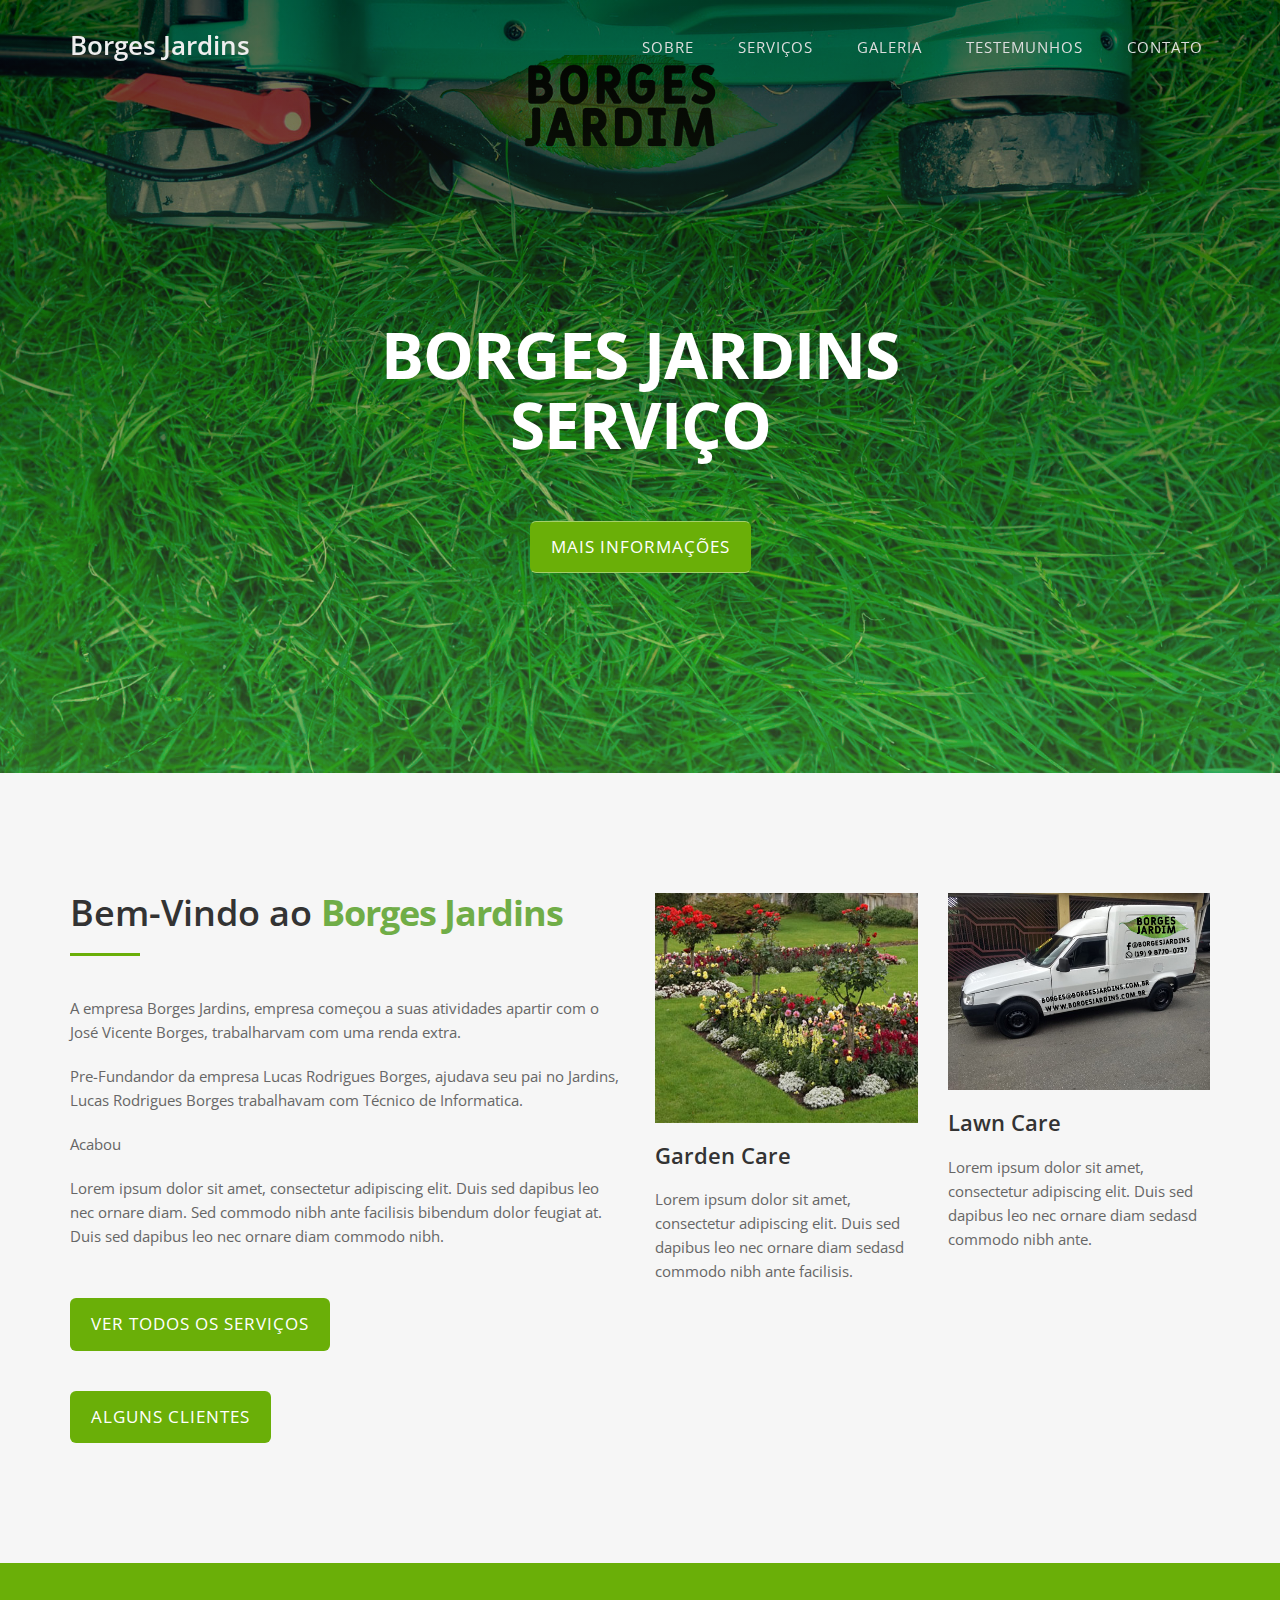
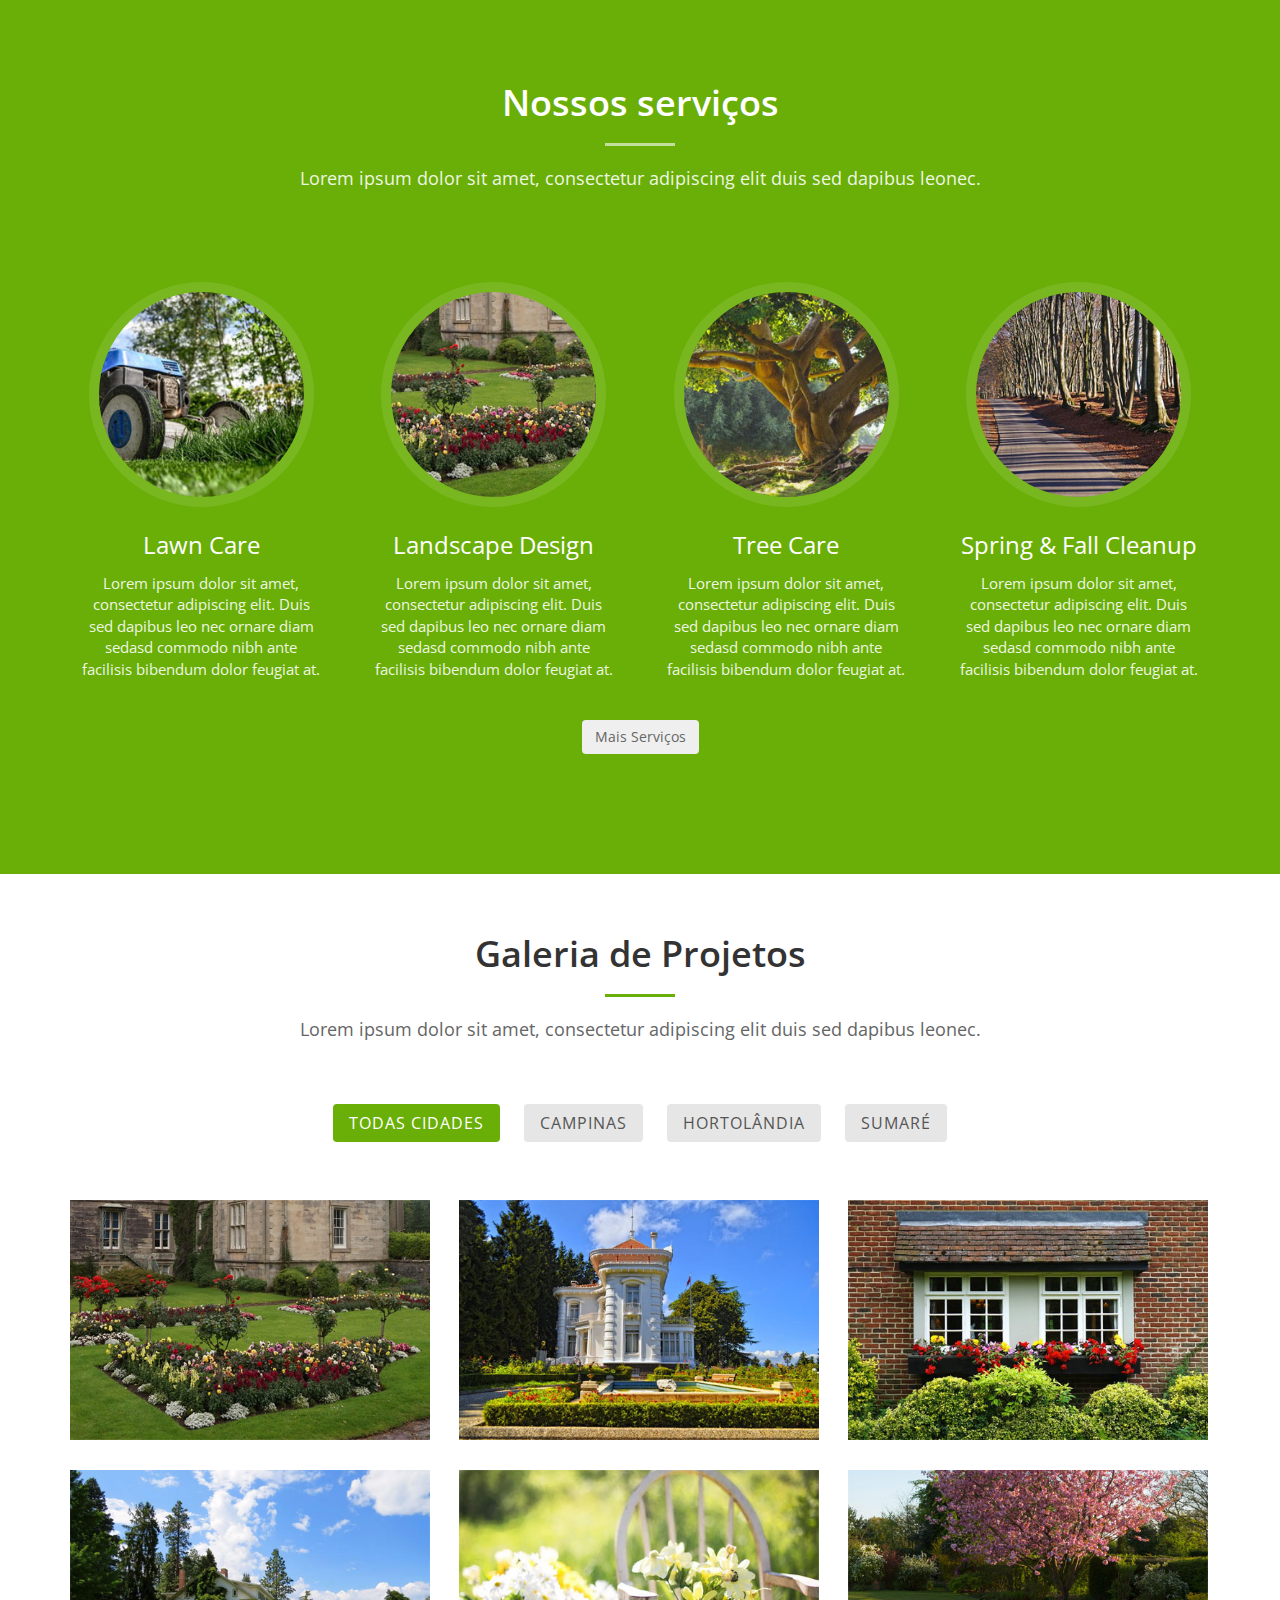
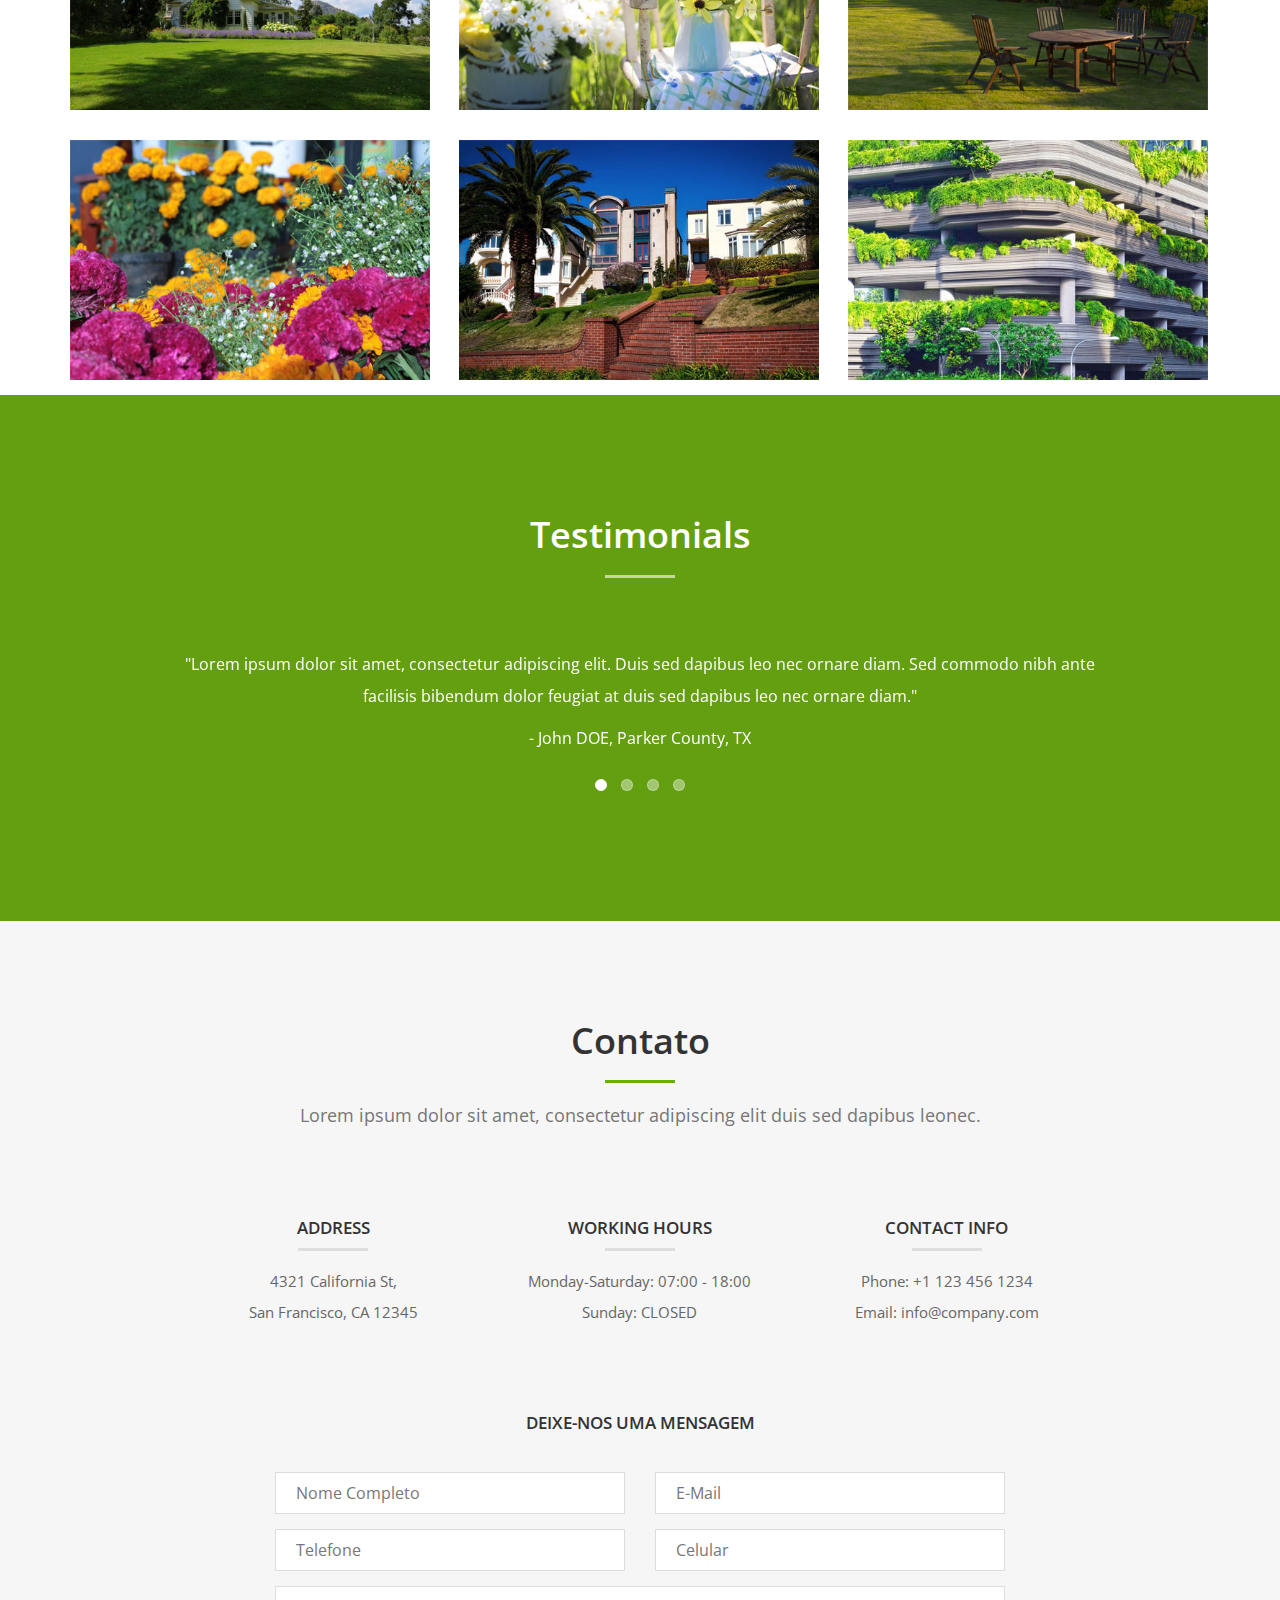
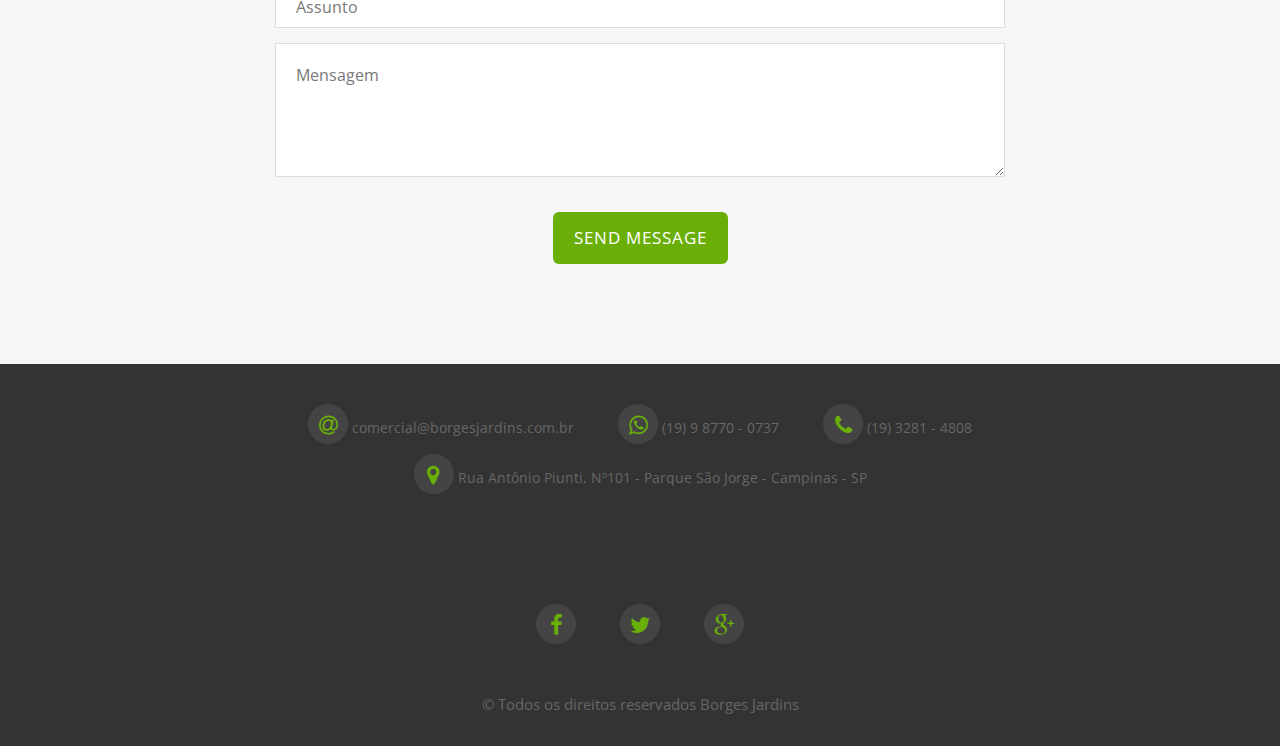
==== index.html @ 7cd5d0f2 "Configurando a página Index" ====
<!DOCTYPE html>
<html lang="en">
<head>
<meta charset="utf-8">
<meta name="viewport" content="width=device-width, initial-scale=1">
<title>Borges Jardins</title>
<meta name="description" content="">
<meta name="author" content="">

<!-- Favicons
    ================================================== -->
<link rel="shortcut icon" href="img/Logo.png" type="image/x-icon">
<link rel="apple-touch-icon" href="img/apple-touch-icon.png">
<link rel="apple-touch-icon" sizes="72x72" href="img/apple-touch-icon-72x72.png">
<link rel="apple-touch-icon" sizes="114x114" href="img/apple-touch-icon-114x114.png">


<!-- Icones
    ================================================== -->
<link rel="stylesheet" href="css/bootstrap.css">
<link rel="stylesheet" href="css/bootstrap-responsive.css">
<link rel="stylesheet" href="css/font-awesome.css">
<link rel="stylesheet" href="css/app.css">
<link rel="stylesheet" href="css/font-awesome-ie7.min.css">

<!-- Bootstrap -->
<link rel="stylesheet" type="text/css"  href="css/bootstrap.css">
<link rel="stylesheet" type="text/css" href="fonts/font-awesome/css/font-awesome.css">

<!-- Slider
    ================================================== -->
<link href="css/owl.carousel.css" rel="stylesheet" media="screen">
<link href="css/owl.theme.css" rel="stylesheet" media="screen">

<!-- Stylesheet
    ================================================== -->
<link rel="stylesheet" type="text/css" href="css/style.css">
<link rel="stylesheet" type="text/css" href="css/nivo-lightbox/nivo-lightbox.css">
<link rel="stylesheet" type="text/css" href="css/nivo-lightbox/default.css">
<link href="https://fonts.googleapis.com/css?family=Open+Sans:300,400,600,700" rel="stylesheet">

<!-- HTML5 shim and Respond.js for IE8 support of HTML5 elements and media queries -->
<!-- WARNING: Respond.js doesn't work if you view the page via file:// -->
<!--[if lt IE 9]>
      <script src="https://oss.maxcdn.com/html5shiv/3.7.2/html5shiv.min.js"></script>
      <script src="https://oss.maxcdn.com/respond/1.4.2/respond.min.js"></script>
    <![endif]-->
</head>
<body>
<div id="page-top" data-spy="scroll" data-target=".navbar-fixed-top">
<!-- Navigation
    ==========================================-->
<nav id="menu" class="navbar navbar-default navbar-fixed-top">
  <div class="container"> 
    <!-- Brand and toggle get grouped for better mobile display -->
    <div class="navbar-header">
      <button type="button" class="navbar-toggle collapsed" data-toggle="collapse" data-target="#bs-example-navbar-collapse-1"> <span class="sr-only">Toggle navigation</span> <span class="icon-bar"></span> <span class="icon-bar"></span> <span class="icon-bar"></span> </button>
      <a class="navbar-brand page-scroll" href="#page-top">Borges Jardins</a> </div>
    
    <!-- Collect the nav links, forms, and other content for toggling -->
    <div class="collapse navbar-collapse" id="bs-example-navbar-collapse-1">
      <ul class="nav navbar-nav navbar-right">
        <li><a href="#about" class="page-scroll">Sobre</a></li>
        <li><a href="#services" class="page-scroll">Serviços</a></li>
        <li><a href="#gallery" class="page-scroll">Galeria</a></li>
        <li><a href="#testimonials" class="page-scroll">Testemunhos</a></li>
        <li><a href="#contact" class="page-scroll">Contato</a></li>
      </ul>
    </div>
    <!-- /.navbar-collapse --> 
  </div>
  <!-- /.container-fluid --> 
</nav>
</div>
<!-- Header -->
<header id="header">
  <div class="intro">
    <div class="overlay">
      <div class="container">
        <div class="row">
          <div class="col-md-8 col-md-offset-2 intro-text">
            <h1>Borges Jardins Serviço</h1>
            <p></p>
            <a href="#about" class="btn btn-custom btn-lg page-scroll">mais informações</a> </div>
        </div>
      </div>
    </div>
  </div>
</header>
<!-- About Section -->
<div id="about">
  <div class="container">
    <div class="row">
      <div class="col-xs-12 col-md-6">
        <div class="about-text">
          <h2>Bem-Vindo ao <span>Borges Jardins</span></h2>
          <hr>
          <p>
            A empresa Borges Jardins, empresa começou a suas atividades apartir com o José Vicente Borges, trabalharvam com uma renda extra. 
          </p>
          <p>
            Pre-Fundandor da empresa Lucas Rodrigues Borges, ajudava seu pai no Jardins, Lucas Rodrigues Borges trabalhavam com Técnico de Informatica.  
          </p>
          <p>
            Acabou 
          </p>
          <p>Lorem ipsum dolor sit amet, consectetur adipiscing elit. Duis sed dapibus leo nec ornare diam. Sed commodo nibh ante facilisis bibendum dolor feugiat at. Duis sed dapibus leo nec ornare diam commodo nibh.</p>
          <a href="#services" class="btn btn-custom btn-lg page-scroll">Ver todos os serviços</a>

          <br />

        <!-- Nosso Clientes-->
        
        <!-- Botão para acionar modal -->


<button type="button" class="btn btn-custom btn-lg page-scroll" data-toggle="modal" data-target="#modalExemplo">
  Alguns Clientes
</button>

<!-- Modal -->
<div class="modal fade" id="modalExemplo" tabindex="-1" role="dialog" aria-labelledby="exampleModalLabel" aria-hidden="true">
  <div class="modal-dialog" role="document">
    <div class="modal-content">
      <div class="modal-header">
        <h5 class="modal-title" id="exampleModalLabel"> Alguns Clientes</h5>
        <button type="button" class="close" data-dismiss="modal" aria-label="Fechar">
          <span aria-hidden="true">&times;</span>
        </button>
      </div>
      <div class="modal-body">
        <table class="table">
          <tr>
            <td><img src="Img/ImgCliente/bosch-logo.jpg" width="150px"></td>
            <td><img src="Img/ImgCliente/transurc.png" width="150px"></td>
            <td><img src="Img/ImgCliente/jmarquescontabilidade.png" width="100px"></td>
          </tr>
            <tr>
              <td><img src="Img/ImgCliente/ciee.png" width="150px"></td>
              <td><img src="Img/ImgCliente/logo-elektro.png" width="150px"></td>
              <td><img src="Img/ImgCliente/teanalitica.jfif" width="100px"></td>
            </tr>
            <tr>
              <td><img src="Img/ImgCliente/PrefeituraCampinas.png" width="150px"></td>
              <td><img src="Img/ImgCliente/ems.png" width="150px"></td>
              <td><img src="Img/ImgCliente/teanalitica.jfif" width="100px"></td>
            </tr>
        </table>
      </div>
    </div>
  </div>
</div>

        <!-- ############################-->
        </div>
      </div>
      <div class="col-xs-12 col-md-3">
        <div class="about-media"> <img src="img/about-1.jpg" alt=" "> </div>
        <div class="about-desc">
          <h3>Garden Care</h3>
          <p>Lorem ipsum dolor sit amet, consectetur adipiscing elit. Duis sed dapibus leo nec ornare diam sedasd commodo nibh ante facilisis.</p>
        </div>
      </div>
      <div class="col-xs-12 col-md-3">
        <div class="about-media"> <img src="img/about-2.jpg" alt=" "> </div>
        <div class="about-desc">
          <h3>Lawn Care</h3>
          <p>Lorem ipsum dolor sit amet, consectetur adipiscing elit. Duis sed dapibus leo nec ornare diam sedasd commodo nibh ante.</p>
        </div>
      </div>
    </div>
  </div>
</div>
<!-- Services Section -->
<div id="services">
  <div class="container">
    <div class="col-md-10 col-md-offset-1 section-title text-center">
      <h2>Nossos serviços</h2>
      <hr>
      <p>Lorem ipsum dolor sit amet, consectetur adipiscing elit duis sed dapibus leonec.</p>
    </div>
    <div class="row">
      <div class="col-md-3 text-center">
        <div class="service-media"> <img src="img/services/service-1.jpg" alt=" "> </div>
        <div class="service-desc">
          <h3>Lawn Care</h3>
          <p>Lorem ipsum dolor sit amet, consectetur adipiscing elit. Duis sed dapibus leo nec ornare diam sedasd commodo nibh ante facilisis bibendum dolor feugiat at.</p>
        </div>
      </div>
      <div class="col-md-3 text-center">
        <div class="service-media"> <img src="img/services/service-2.jpg" alt=" "> </div>
        <div class="service-desc">
          <h3>Landscape Design</h3>
          <p>Lorem ipsum dolor sit amet, consectetur adipiscing elit. Duis sed dapibus leo nec ornare diam sedasd commodo nibh ante facilisis bibendum dolor feugiat at.</p>
        </div>
      </div>
      <div class="col-md-3 text-center">
        <div class="service-media"> <img src="img/services/service-3.jpg" alt=" "> </div>
        <div class="service-desc">
          <h3>Tree Care</h3>
          <p>Lorem ipsum dolor sit amet, consectetur adipiscing elit. Duis sed dapibus leo nec ornare diam sedasd commodo nibh ante facilisis bibendum dolor feugiat at.</p>
        </div>
      </div>
      <div class="col-md-3 text-center">
        <div class="service-media"> <img src="img/services/service-4.jpg" alt=" "> </div>
        <div class="service-desc">
          <h3>Spring & Fall Cleanup</h3>
          <p>Lorem ipsum dolor sit amet, consectetur adipiscing elit. Duis sed dapibus leo nec ornare diam sedasd commodo nibh ante facilisis bibendum dolor feugiat at.</p>
        </div>
      </div>
      <!-- Button -->
<div class="form-group">
  <label class="col-md-4 control-label" for="singlebutton"></label>
  <div class="col-md-4">
      <button id="singlebutton" name="singlebutton" class="btn btn-light center-block"class="btn btn-custom btn-lg page-scroll" data-toggle="modal" data-target="#modalservico">
          Mais Serviços
      </button>


      
      <!-- Modal -->
      <div class="modal fade" id="modalservico" tabindex="-1" role="dialog" aria-labelledby="exampleModalLabel" aria-hidden="true">
        <div class="modal-dialog" role="document">
          <div class="modal-content">
            <div class="modal-header">
              <h5 class="modal-title" id="exampleModalLabel"> Alguns Clientes</h5>
              <button type="button" class="close" data-dismiss="modal" aria-label="Fechar">
                <span aria-hidden="true">&times;</span>
              </button>
            </div>
            <div class="modal-body">
              <table class="table">
                <tr>
                  <td><img src="Img/ImgCliente/bosch-logo.jpg" width="150px"></td>
                  <td><img src="Img/ImgCliente/transurc.png" width="150px"></td>
                  <td><img src="Img/ImgCliente/jmarquescontabilidade.png" width="100px"></td>
                </tr>
                  <tr>
                    <td><img src="Img/ImgCliente/ciee.png" width="150px"></td>
                    <td><img src="Img/ImgCliente/logo-elektro.png" width="150px"></td>
                    <td><img src="Img/ImgCliente/teanalitica.jfif" width="100px"></td>
                  </tr>
                  <tr>
                    <td><img src="Img/ImgCliente/PrefeituraCampinas.png" width="150px"></td>
                    <td><img src="Img/ImgCliente/ems.png" width="150px"></td>
                    <td><img src="Img/ImgCliente/teanalitica.jfif" width="100px"></td>
                  </tr>
              </table>
            </div>
          </div>
        </div>
      </div>
      
              <!-- ############################-->


  </div>
</div>
    </div>
  </div>
</div>
<!-- Quebra a página-->
<br />
<br />
<br />
<!-- Gallery Section -->
<div id="gallery">
  <div class="container">
    <div class="section-title text-center center">
      <h2>Galeria de Projetos</h2>
      <hr>
      <p>Lorem ipsum dolor sit amet, consectetur adipiscing elit duis sed dapibus leonec.</p>
    </div>
    <div class="categories">
      <ul class="cat">
        <li>
          <ol class="type">
            <li><a href="#" data-filter="*" class="active">Todas Cidades</a></li>
            <li><a href="#" data-filter=".campinas">Campinas</a></li>
            <li><a href="#" data-filter=".garden">Hortolândia</a></li>
            <li><a href="#" data-filter=".planting">Sumaré</a></li>
          </ol>
        </li>
      </ul>
      <div class="clearfix"></div>
    </div>
    <div class="row">
      <div class="portfolio-items">
        <div class="col-sm-6 col-md-4 campinas">
          <div class="portfolio-item">
            <div class="hover-bg"> <a href="img/portfolio/01-large.jpg" title="Project Title" data-lightbox-gallery="gallery1">
              <div class="hover-text">
                <h4>Lorem Ipsum</h4>
              </div>
              <img src="img/portfolio/01-small.jpg" class="img-responsive" alt="Project Title"> </a> </div>
          </div>
        </div>
        <div class="col-sm-6 col-md-4 planting">
          <div class="portfolio-item">
            <div class="hover-bg"> <a href="img/portfolio/02-large.jpg" title="Project Title" data-lightbox-gallery="gallery1">
              <div class="hover-text">
                <h4>Adipiscing Elit</h4>
              </div>
              <img src="img/portfolio/02-small.jpg" class="img-responsive" alt="Project Title"> </a> </div>
          </div>
        </div>
        <div class="col-sm-6 col-md-4 campinas">
          <div class="portfolio-item">
            <div class="hover-bg"> <a href="img/portfolio/03-large.jpg" title="Project Title" data-lightbox-gallery="gallery1">
              <div class="hover-text">
                <h4>Lorem Ipsum</h4>
              </div>
              <img src="img/portfolio/03-small.jpg" class="img-responsive" alt="Project Title"> </a> </div>
          </div>
        </div>
        <div class="col-sm-6 col-md-4 campinas">
          <div class="portfolio-item">
            <div class="hover-bg"> <a href="img/portfolio/04-large.jpg" title="Project Title" data-lightbox-gallery="gallery1">
              <div class="hover-text">
                <h4>Lorem Ipsum</h4>
              </div>
              <img src="img/portfolio/04-small.jpg" class="img-responsive" alt="Project Title"> </a> </div>
          </div>
        </div>
        <div class="col-sm-6 col-md-4 planting">
          <div class="portfolio-item">
            <div class="hover-bg"> <a href="img/portfolio/05-large.jpg" title="Project Title" data-lightbox-gallery="gallery1">
              <div class="hover-text">
                <h4>Adipiscing Elit</h4>
              </div>
              <img src="img/portfolio/05-small.jpg" class="img-responsive" alt="Project Title"> </a> </div>
          </div>
        </div>
        <div class="col-sm-6 col-md-4 garden">
          <div class="portfolio-item">
            <div class="hover-bg"> <a href="img/portfolio/06-large.jpg" title="Project Title" data-lightbox-gallery="gallery1">
              <div class="hover-text">
                <h4>Dolor Sit</h4>
              </div>
              <img src="img/portfolio/06-small.jpg" class="img-responsive" alt="Project Title"> </a> </div>
          </div>
        </div>
        <div class="col-sm-6 col-md-4 garden">
          <div class="portfolio-item">
            <div class="hover-bg"> <a href="img/portfolio/07-large.jpg" title="Project Title" data-lightbox-gallery="gallery1">
              <div class="hover-text">
                <h4>Dolor Sit</h4>
              </div>
              <img src="img/portfolio/07-small.jpg" class="img-responsive" alt="Project Title"> </a> </div>
          </div>
        </div>
        <div class="col-sm-6 col-md-4 campinas">
          <div class="portfolio-item">
            <div class="hover-bg"> <a href="img/portfolio/08-large.jpg" title="Project Title" data-lightbox-gallery="gallery1">
              <div class="hover-text">
                <h4>Lorem Ipsum</h4>
              </div>
              <img src="img/portfolio/08-small.jpg" class="img-responsive" alt="Project Title"> </a> </div>
          </div>
        </div>
        <div class="col-sm-6 col-md-4 planting">
          <div class="portfolio-item">
            <div class="hover-bg"> <a href="img/portfolio/09-large.jpg" title="Project Title" data-lightbox-gallery="gallery1">
              <div class="hover-text">
                <h4>Adipiscing Elit</h4>
              </div>
              <img src="img/portfolio/09-small.jpg" class="img-responsive" alt="Project Title"> </a> </div>
          </div>
        </div>
      </div>
    </div>
  </div>
</div>
<!-- Testimonials Section -->
<div id="testimonials" class="text-center">
  <div class="overlay">
    <div class="container">
      <div class="section-title">
        <h2>Testimonials</h2>
        <hr>
      </div>
      <div class="row">
        <div class="col-md-10 col-md-offset-1">
          <div id="testimonial" class="owl-carousel owl-theme">
            <div class="item">
              <p>"Lorem ipsum dolor sit amet, consectetur adipiscing elit. Duis sed dapibus leo nec ornare diam. Sed commodo nibh ante facilisis bibendum dolor feugiat at duis sed dapibus leo nec ornare diam."</p>
              <p>- John DOE, Parker County, TX</p>
            </div>
            <div class="item">
              <p>"Lorem ipsum dolor sit amet, consectetur adipiscing elit. Duis sed dapibus leo nec ornare diam. Sed commodo nibh ante facilisis bibendum dolor feugiat at duis sed dapibus leo nec ornare diam."</p>
              <p>- Jenny DOE, Parker County, TX</p>
            </div>
            <div class="item">
              <p>"Lorem ipsum dolor sit amet, consectetur adipiscing elit. Duis sed dapibus leo nec ornare diam. Sed commodo nibh ante facilisis bibendum dolor feugiat at duis sed dapibus leo nec ornare diam."</p>
              <p>- John DOE, Parker County, TX</p>
            </div>
            <div class="item">
              <p>"Lorem ipsum dolor sit amet, consectetur adipiscing elit. Duis sed dapibus leo nec ornare diam. Sed commodo nibh ante facilisis bibendum dolor feugiat at duis sed dapibus leo nec ornare diam."</p>
              <p>- John DOE, Parker County, TX</p>
            </div>
          </div>
        </div>
      </div>
    </div>
  </div>
</div>
<!-- Contact Section -->
<div id="contact" class="text-center">
  <div class="container">
    <div class="section-title text-center">
      <h2>Contato</h2>
      <hr>
      <p>Lorem ipsum dolor sit amet, consectetur adipiscing elit duis sed dapibus leonec.</p>
    </div>
    <div class="col-md-10 col-md-offset-1 contact-info">
      <div class="col-md-4">
        <h3>Address</h3>
        <hr>
        <div class="contact-item">
          <p>4321 California St,</p>
          <p>San Francisco, CA 12345</p>
        </div>
      </div>
      <div class="col-md-4">
        <h3>Working Hours</h3>
        <hr>
        <div class="contact-item">
          <p>Monday-Saturday: 07:00 - 18:00</p>
          <p>Sunday: CLOSED</p>
        </div>
      </div>
      <div class="col-md-4">
        <h3>Contact Info</h3>
        <hr>
        <div class="contact-item">
          <p>Phone: +1 123 456 1234</p>
          <p>Email: info@company.com</p>
        </div>
      </div>
    </div>
    <div class="col-md-8 col-md-offset-2">
      <h3>
        DEIXE-NOS UMA MENSAGEM</h3>
      <form name="sentMessage" id="contactForm" novalidate>
        <div class="row">
          <div class="col-md-6">
            <div class="form-group">
              <input type="text" id="name" class="form-control" placeholder="Nome Completo" required="required">
              <p class="help-block text-danger"></p>
            </div>
          </div>
          <div class="col-md-6">
            <div class="form-group">
              <input type="email" id="email" class="form-control" placeholder="E-Mail" required="required">
              <p class="help-block text-danger"></p>
            </div>
          </div>
        
        <div class="col-md-6">
          <div class="form-group">
            <input type="telefone" id="telefone" class="form-control" placeholder="Telefone" required="required">
            <p class="help-block text-danger"></p>
          </div>
        </div>
      
        <div class="col-md-6">
          <div class="form-group">
            <input type="celular" id="celular" class="form-control" placeholder="Celular" required="required">
            <p class="help-block text-danger"></p>
          </div>
        </div>

        <div class="col-md-12">
          <div class="form-group">
            <input type="assunto" id="assunto" class="form-control" placeholder="Assunto" required="required">
            <p class="help-block text-danger"></p>
          </div>
        </div>

        <div class="col-md-12">
        <div class="form-group">
          <textarea name="message" id="message" class="form-control" rows="4" placeholder="Mensagem" required></textarea>
          <p class="help-block text-danger"></p>
        </div>
        </div>
      </div>
        <div id="success"></div>
        <button type="submit" class="btn btn-custom btn-lg">Send Message</button>
      </form>
    </div>
  </div>
</div>
<!-- Footer Section -->
<div id="footer">
  <div class="container text-center">
  
    <div class="col-md-8 col-md-offset-2">
      <div class="social">
        <ul>
          <li><i class="fa fa-at"></i> comercial@borgesjardins.com.br</i></a></li>
          <li><i class="fa fa-whatsapp"></i> (19) 9 8770 - 0737</i></a></li>
          <li><i class="fa fa-phone"></i> (19) 3281 - 4808</li>
        </ul>
        <ul>
    
          <li><i class="fa fa-map-marker"></i> Rua Antônio Piunti, Nº101 - Parque São Jorge - Campinas - SP</li>
        </ul>
      </div>
    </div>
  </div>
</div>

<div id="footer">
  <div class="container text-center">
  
    <div class="col-md-8 col-md-offset-2">
      <div class="social">
        <ul>
          <li><a href="#"><i class="fa fa-facebook"></i></a></li>
          <li><a href="#"><i class="fa fa-twitter"></i></a></li>
          <li><a href="#"><i class="fa fa-google-plus"></i></a></li>
        </ul>
      </div>
      <p>&copy; Todos os direitos reservados Borges Jardins</p>
    </div>
  </div>
</div>

<script type="text/javascript" src="js/jquery.1.11.1.js"></script> 
<script type="text/javascript" src="js/bootstrap.js"></script> 
<script type="text/javascript" src="js/SmoothScroll.js"></script> 
<script type="text/javascript" src="js/nivo-lightbox.js"></script> 
<script type="text/javascript" src="js/jquery.isotope.js"></script> 
<script type="text/javascript" src="js/owl.carousel.js"></script> 
<script type="text/javascript" src="js/jqBootstrapValidation.js"></script> 
<script type="text/javascript" src="js/contact_me.js"></script> 
<script type="text/javascript" src="js/main.js"></script>
</body>
</html>
---- css/style.css ----
body, html {
	font-family: 'Open Sans', sans-serif;
	text-rendering: optimizeLegibility !important;
	-webkit-font-smoothing: antialiased !important;
	color: #666;
	font-weight: 400;
	width: 100% !important;
	height: 100% !important;
}
h2 {
	margin: 0 0 20px 0;
	font-weight: 600;
	font-size: 36px;
	color: #333;
}
h3, h4 {
	font-size: 20px;
	font-weight: 400;
	color: #333;
}
h5 {
	text-transform: uppercase;
	font-weight: 700;
	line-height: 20px;
}
p {
	font-size: 15px;
}
p.intro {
	margin: 12px 0 0;
	line-height: 24px;
}
a {
	color: #6aaf08;
	font-weight: 400;
}
a:hover, a:focus {
	text-decoration: none;
	color: #222;
}
ul, ol {
	list-style: none;
}
.clearfix:after {
	visibility: hidden;
	display: block;
	font-size: 0;
	content: " ";
	clear: both;
	height: 0;
}
.clearfix {
	display: inline-block;
}
* html .clearfix {
	height: 1%;
}
.clearfix {
	display: block;
}
ul, ol {
	padding: 0;
	webkit-padding: 0;
	moz-padding: 0;
}
hr {
	height: 3px;
	width: 70px;
	text-align: center;
	position: relative;
	background: #6aaf08;
	margin: 0 auto;
	margin-bottom: 20px;
	border: 0;
}
/* Navigation */
#menu {
	padding: 20px;
	transition: all 0.8s;
}
#menu.navbar-default {
	background-color: rgba(248, 248, 248, 0);
	border-color: rgba(231, 231, 231, 0);
}
#menu a.navbar-brand {
	font-size: 26px;
	font-weight: 600;
	color: #eee;
}
#menu.navbar-default .navbar-nav > li > a {
	text-transform: uppercase;
	color: #ddd;
	font-size: 15px;
	font-weight: 400;
	letter-spacing: 1px;
	padding: 8px 2px;
	border-radius: 0;
	margin: 9px 20px 0 20px;
}
#menu.navbar-default .navbar-nav > li > a:hover {
	color: #6aaf08;
}
.on {
	background-color: #333 !important;
	padding: 0 !important;
	padding: 15px 0 !important;
}
.navbar-default .navbar-nav > .active > a, .navbar-default .navbar-nav > .active > a:hover, .navbar-default .navbar-nav > .active > a:focus {
	color: #6aaf08 !important;
	background-color: transparent;
}
.navbar-toggle {
	border-radius: 0;
}
.navbar-default .navbar-toggle:hover, .navbar-default .navbar-toggle:focus {
	background-color: #fff;
	border-color: #fff;
}
.navbar-default .navbar-toggle:hover>.icon-bar {
	background-color: #6aaf08;
}
.section-title {
	margin-bottom: 70px;
}
.section-title p {
	font-size: 18px;
	color: #666;
}
.btn-custom {
	text-transform: uppercase;
	color: #fff;
	background-color: #6aaf08;
	padding: 14px 20px;
	letter-spacing: 1px;
	margin: 0;
	font-size: 17px;
	font-weight: 400;
	border-radius: 6px;
	margin-top: 20px;
	transition: all 0.3s;
}
.btn-custom:hover, .btn-custom:focus, .btn-custom.focus, .btn-custom:active, .btn-custom.active {
	color: #fff;
	background-color: #5f9d07;
}
.btn:active, .btn.active {
	background-image: none;
	outline: 0;
	-webkit-box-shadow: none;
	box-shadow: none;
}
a:focus, .btn:focus, .btn:active:focus, .btn.active:focus, .btn.focus, .btn:active.focus, .btn.active.focus {
	outline: none;
	outline-offset: none;
}
/* Header Section */
.intro {
	display: table;
	width: 100%;
	padding: 0;
	background: url(../img/intro-bg.jpg) top center no-repeat;
	background-color: #e5e5e5;
	-webkit-background-size: cover;
	-moz-background-size: cover;
	background-size: cover;
	-o-background-size: cover;
}
.intro .overlay {
	/* Permalink - use to edit and share this gradient: http://colorzilla.com/gradient-editor/#000000+0,70ad47+100&0.6+0,0.4+100 */
	background: -moz-linear-gradient(top, rgba(0,0,0,0.6) 0%, rgba(112,173,71,0.4) 100%); /* FF3.6-15 */
	background: -webkit-linear-gradient(top, rgba(0,0,0,0.6) 0%, rgba(112,173,71,0.4) 100%); /* Chrome10-25,Safari5.1-6 */
	background: linear-gradient(to bottom, rgba(0,0,0,0.6) 0%, rgba(112,173,71,0.4) 100%); /* W3C, IE10+, FF16+, Chrome26+, Opera12+, Safari7+ */
filter: progid:DXImageTransform.Microsoft.gradient( startColorstr='#99000000', endColorstr='#6670ad47', GradientType=0 ); /* IE6-9 */
}
.intro .fa {
	font-size: 94px;
	margin-bottom: 40px;
	color: #fff;
}
.intro h1 {
	color: #fff;
	font-size: 64px;
	font-weight: 700;
	letter-spacing: -1px;
	margin-top: 0;
	margin-bottom: 10px;
	text-transform: uppercase;
}
.intro p {
	color: #fff;
	font-size: 22px;
	margin-top: 20px;
	line-height: 28px;
	margin-bottom: 40px;
}
.intro .btn-custom {
	border-top: 1px solid rgba(255,255,255,0.4);
	border-bottom: 1px solid rgba(255,255,255,0.4);
}
header .intro-text {
	padding-top: 320px;
	padding-bottom: 200px;
	text-align: center;
}
/* About Section */
#about {
	padding: 120px 0 80px 0;
	background: #f6f6f6;
}
#about h3 {
	font-size: 22px;
	font-weight: 600;
	margin: 20px 0 0 0;
}
#about .about-text span {
	color: #70ad47;
	font-weight: 700;
	letter-spacing: -1px;
}
#about hr {
	margin-left: 0;
	margin-bottom: 40px;
}
#about .btn {
	margin-top: 40px;
}
#about .about-media img {
	position: relative;
	display: block;
	width: 100%;
	height: auto;
}
#about .about-text, #about .about-desc {
	margin-bottom: 40px;
}
#about p {
	line-height: 24px;
	margin-top: 20px;
}
/* Services Section */
#services {
	padding: 120px 0;
	background: #6aaf08;
}
#services .service-media {
	margin: 10px;
}
#services .service-media img {
	position: relative;
	width: 225px;
	height: 225px;
	border-radius: 50%;
	border: 10px solid rgba(255,255,255,0.1);
}
#services .service-desc {
	margin: 10px 10px 40px;
	text-align: center;
}
#services h2 {
	color: #fff;
}
#services h3 {
	color: #fff;
	font-size: 24px;
	font-weight: 400;
	padding: 5px 0;
}
#services p {
	color: rgba(255,255,255,0.9);
}
#services hr {
	background: rgba(255,255,255,0.6);
}
/* Portfolio Section */
#portfolio {
	padding: 100px 0;
	background: #f6f6f6;
}
.categories {
	text-align: center;
}
ul.cat li {
	display: inline-block;
}
ol.type li {
	display: inline-block;
	margin: 0 10px 40px 10px;
}
ol.type li a {
	color: #555;
	font-size: 16px;
	font-weight: 400;
	padding: 8px 16px;
	background: #e6e6e6;
	border: 0;
	border-radius: 4px;
	letter-spacing: 1px;
	text-transform: uppercase;
	transition: all 0.3s;
}
ol.type li a.active {
	background: #6aaf08;
	color: #fff;
}
ol.type li a:hover {
	background: #6aaf08;
	color: #fff;
}
.isotope-item {
	z-index: 2
}
.isotope-hidden.isotope-item {
	z-index: 1
}
.isotope, .isotope .isotope-item {
	/* change duration value to whatever you like */
	-webkit-transition-duration: 0.8s;
	-moz-transition-duration: 0.8s;
	transition-duration: 0.8s;
}
.isotope-item {
	margin-right: -1px;
	-webkit-backface-visibility: hidden;
	backface-visibility: hidden;
}
.isotope {
	-webkit-backface-visibility: hidden;
	backface-visibility: hidden;
	-webkit-transition-property: height, width;
	-moz-transition-property: height, width;
	transition-property: height, width;
}
.isotope .isotope-item {
	-webkit-backface-visibility: hidden;
	backface-visibility: hidden;
	-webkit-transition-property: -webkit-transform, opacity;
	-moz-transition-property: -moz-transform, opacity;
	transition-property: transform, opacity;
}
.portfolio-item {
	margin: 15px 0;
}
.portfolio-item .hover-bg {
	overflow: hidden;
	position: relative;
	margin: 0 auto;
}
.hover-bg .hover-text {
	position: absolute;
	text-align: center;
	margin: 0 auto;
	color: #fff;
	background: rgba(0, 0, 0, 0.6);
	padding: 30% 0 0 0;
	height: 100%;
	width: 100%;
	opacity: 0;
	transition: all 0.5s;
}
.hover-bg .hover-text>h4 {
	opacity: 0;
	color: #fff;
	-webkit-transform: translateY(100%);
	transform: translateY(100%);
	transition: all 0.3s;
	font-size: 18px;
	letter-spacing: 1px;
	font-weight: 300;
	text-transform: uppercase;
}
.hover-bg:hover .hover-text>h4 {
	opacity: 1;
	-webkit-backface-visibility: hidden;
	-webkit-transform: translateY(0);
	transform: translateY(0);
}
.hover-bg:hover .hover-text {
	opacity: 1;
}
/* Testimonials Section */
#testimonials {
	background: #444 url(../img/testimonials-bg.jpg) center center no-repeat fixed;
	background-size: cover;
}
#testimonials .overlay {
	padding: 120px 0;
	background: rgba(106, 175, 8, 0.85);
}
#testimonials h2 {
	color: #fff;
}
#testimonials hr {
	background: rgba(255,255,255,0.6);
}
#testimonial p {
	color: #fff;
	font-size: 16px;
	font-weight: 400;
	line-height: 32px;
}
.owl-theme .owl-controls .owl-page span {
	display: block;
	width: 12px;
	height: 12px;
	margin: 5px 7px;
	filter: Alpha(Opacity=1);
	opacity: 1;
	border-radius: 50%;
	background: rgba(255,255,255,0.4);
	transition: all 0.5s;
	border: 1px solid rgba(255,255,255,0.3);
}
.owl-theme .owl-controls .owl-page.active span, .owl-theme .owl-controls.clickable .owl-page:hover span {
	filter: Alpha(Opacity=100);
	opacity: 1;
	background: #fff;
	border: 1px solid #fff;
}
.owl-theme .owl-controls .owl-page.active span {
	background: #fff;
	border: 1px solid #fff;
}
/* Contact Section */
#contact {
	padding: 100px 0;
	background: #F6F6F6;
}
#contact .section-title p {
	color: #777;
}
#contact form {
	padding: 0;
	margin-top: 40px;
}
#contact h3 {
	text-transform: uppercase;
	font-size: 17px;
	font-weight: 600;
}
#contact .text-danger {
	color: #cc0033;
	text-align: left;
}
label {
	font-size: 12px;
	font-weight: 400;
	font-family: 'Open Sans', sans-serif;
	float: left;
}
#contact .form-control {
	display: block;
	width: 100%;
	padding: 20px 20px;
	font-size: 16px;
	line-height: 1.42857143;
	color: #444;
	background-color: #fff;
	background-image: none;
	border: 1px solid #ddd;
	border-radius: 0;
	-webkit-box-shadow: none;
	box-shadow: none;
	-webkit-transition: none;
	-o-transition: none;
	transition: none;
}
#contact .form-control:focus {
	outline: 0;
	-webkit-box-shadow: 0 0 15px #ddd;
	box-shadow: 0 0 15px #ddd;
}
.form-control::-webkit-input-placeholder {
color: #777;
}
.form-control:-moz-placeholder {
color: #777;
}
.form-control::-moz-placeholder {
color: #777;
}
.form-control:-ms-input-placeholder {
color: #777;
}
#contact .contact-info {
	margin-bottom: 30px;
}
#contact .contact-info hr {
	background: #ddd;
}
#contact .contact-item {
	margin: 20px 0 40px 0;
}
/* Footer Section*/
#footer {
	background: #333;
	padding: 30px 0 20px;
}
#footer h3 {
	color: #1e7a46;
	font-weight: 400;
	font-size: 18px;
	text-transform: uppercase;
	margin-bottom: 20px;
}
#footer .social {
	margin: 10px 0 50px 0;
}
#footer .social ul li {
	display: inline-block;
	margin: 0 20px;
}
#footer .social i.fa {
	font-size: 22px;
	width: 40px;
	height: 40px;
	padding: 10px;
	background: #444;
	color: #6aaf08;
	border-radius: 50%;
	transition: all 0.3s;
}
#footer .social i.fa:hover {
	background: #6aaf08;
	color: #fff;
}
#footer p {
	color: #666;
	font-size: 15px;
}
#footer a {
	color: #888;
}
#footer a:hover {
	color: #ccc;
}
---- css/nivo-lightbox/default.css ----
/*
 * Nivo Lightbox Default Theme v1.0
 * http://dev7studios.com/nivo-lightbox
 *
 * Copyright 2013, Dev7studios
 * Free to use and abuse under the MIT license.
 * http://www.opensource.org/licenses/mit-license.php
 */
 
 .nivo-lightbox-theme-default * {
    -webkit-box-sizing: initial !important;
    -moz-box-sizing: initial !important;
    box-sizing: initial !important;
 }
.nivo-lightbox-theme-default.nivo-lightbox-overlay { 
	background: #666;
	background: rgba(0,0,0,0.6); 
}
.nivo-lightbox-theme-default .nivo-lightbox-content.nivo-lightbox-loading { background: url(loading.gif) no-repeat 50% 50%; }

.nivo-lightbox-theme-default .nivo-lightbox-nav {
	top: 10%;
	width: 8%;
	height: 80%;
	text-indent: -9999px;
	background-repeat: no-repeat;
	background-position: 50% 50%;
	opacity: 0.5;
}
.nivo-lightbox-theme-default .nivo-lightbox-nav:hover { 
	opacity: 1; 
	background-color: transparent;
}
.nivo-lightbox-theme-default .nivo-lightbox-prev { 
	background-image: url(prev.png); 
	border-radius: 0 3px 3px 0;
}
.nivo-lightbox-theme-default .nivo-lightbox-next { 
	background-image: url(next.png); 
	border-radius: 3px 0 0 3px;
}

.nivo-lightbox-theme-default .nivo-lightbox-close {
	display: block;
	background: url(close.png) no-repeat 5px 5px;
	width: 16px;
	height: 16px;
	text-indent: -9999px;
	padding: 5px;
	opacity: 0.5;
}
.nivo-lightbox-theme-default .nivo-lightbox-close:hover { opacity: 1; }

.nivo-lightbox-theme-default .nivo-lightbox-title-wrap { bottom: -7%; }
.nivo-lightbox-theme-default .nivo-lightbox-title {
	font: 14px/20px 'Helvetica Neue', Helvetica, Arial, sans-serif;
	font-style: normal;
	font-weight: normal;
	background: #000;
	color: #fff;
	padding: 7px 15px;
	border-radius: 30px;
}

.nivo-lightbox-theme-default .nivo-lightbox-image img {
	background: #fff;
	-webkit-box-shadow: 0px 1px 1px rgba(0,0,0,0.4);
	   -moz-box-shadow: 0px 1px 1px rgba(0,0,0,0.4);
	        box-shadow: 0px 1px 1px rgba(0,0,0,0.4);
}
.nivo-lightbox-theme-default .nivo-lightbox-ajax,
.nivo-lightbox-theme-default .nivo-lightbox-inline {
	background: #fff;
	padding: 40px;
	-webkit-box-shadow: 0px 1px 1px rgba(0,0,0,0.4);
	   -moz-box-shadow: 0px 1px 1px rgba(0,0,0,0.4);
	        box-shadow: 0px 1px 1px rgba(0,0,0,0.4);
}

@media (-webkit-min-device-pixel-ratio: 1.3),
       (-o-min-device-pixel-ratio: 2.6/2),
       (min--moz-device-pixel-ratio: 1.3),
       (min-device-pixel-ratio: 1.3),
       (min-resolution: 1.3dppx) {

	.nivo-lightbox-theme-default .nivo-lightbox-content.nivo-lightbox-loading { 
		background-image: url(loading@2x.gif); 
		background-size: 32px 32px;
	}
	.nivo-lightbox-theme-default .nivo-lightbox-prev { 
		background-image: url(prev@2x.png); 
		background-size: 48px 48px;
	}
	.nivo-lightbox-theme-default .nivo-lightbox-next { 
		background-image: url(next@2x.png); 
		background-size: 48px 48px;
	}
	.nivo-lightbox-theme-default .nivo-lightbox-close { 
		background-image: url(close@2x.png); 
		background-size: 16px 16px;
	}
	
}
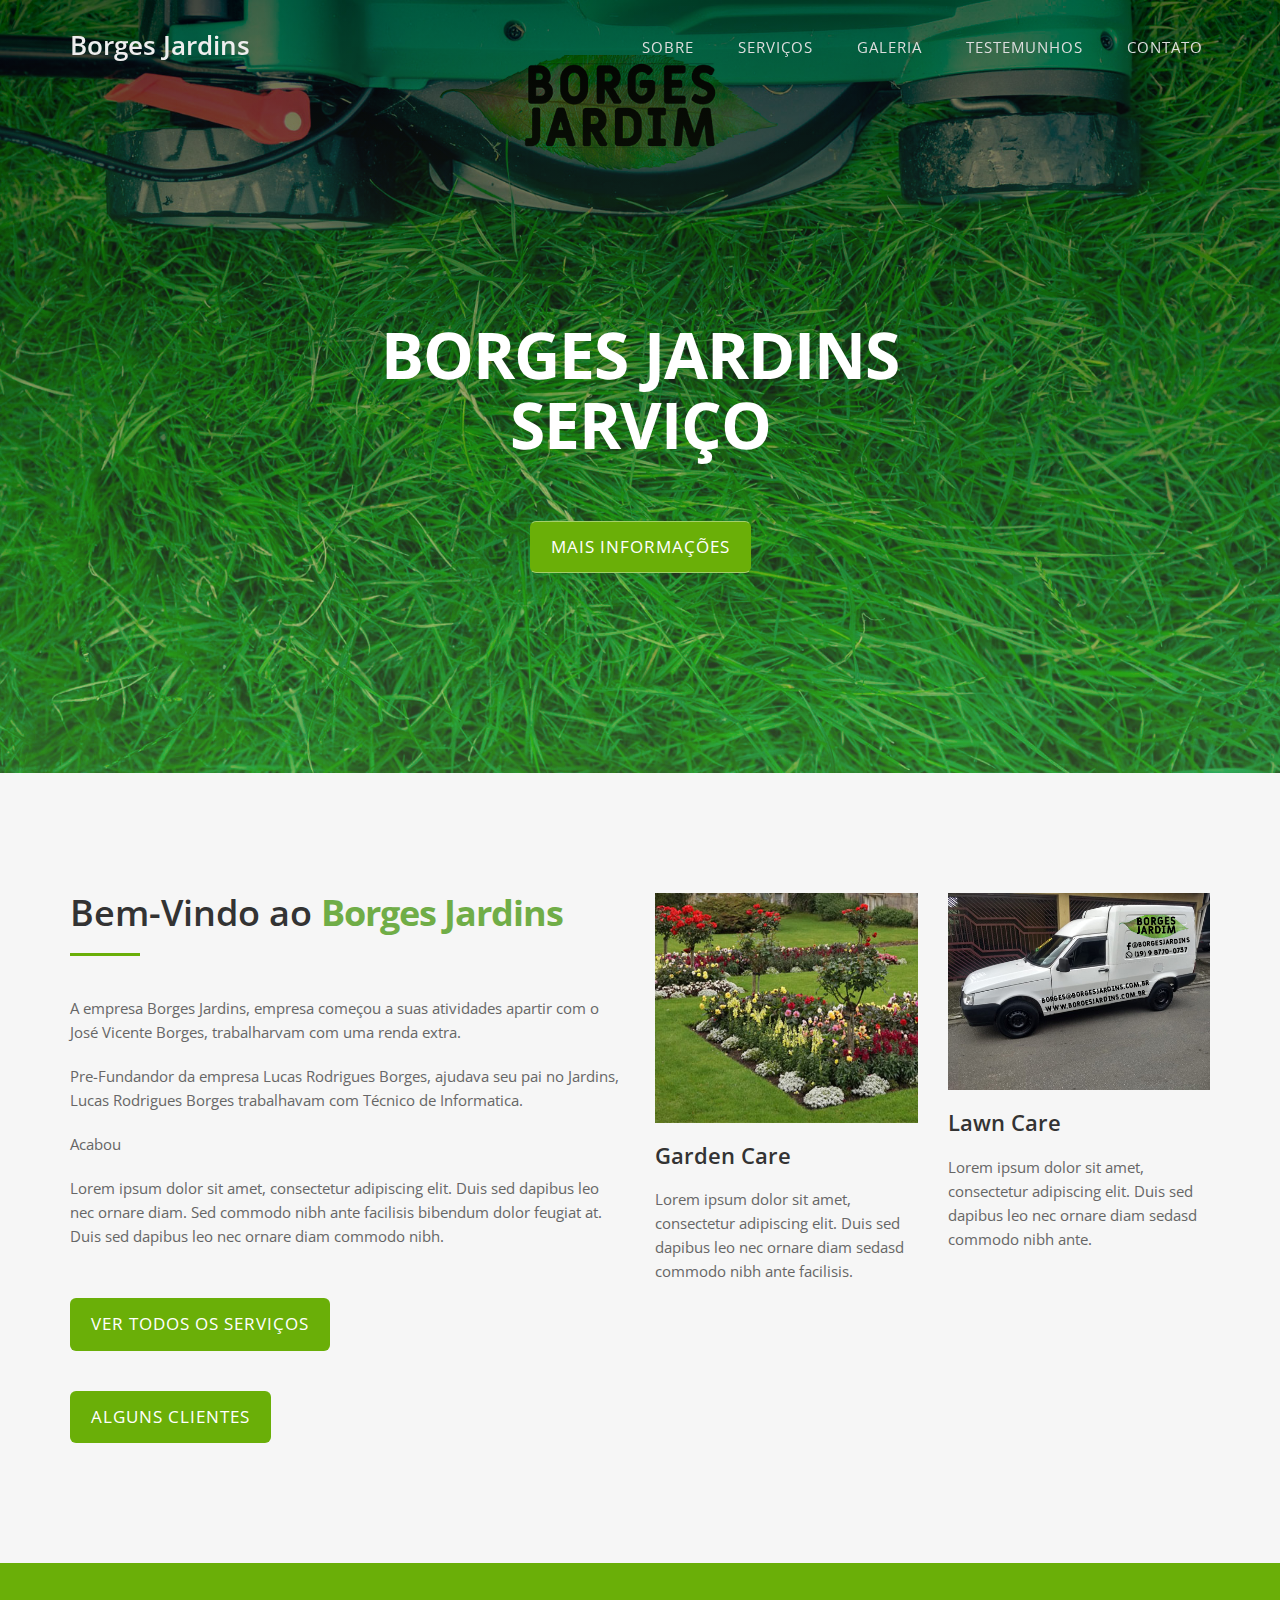
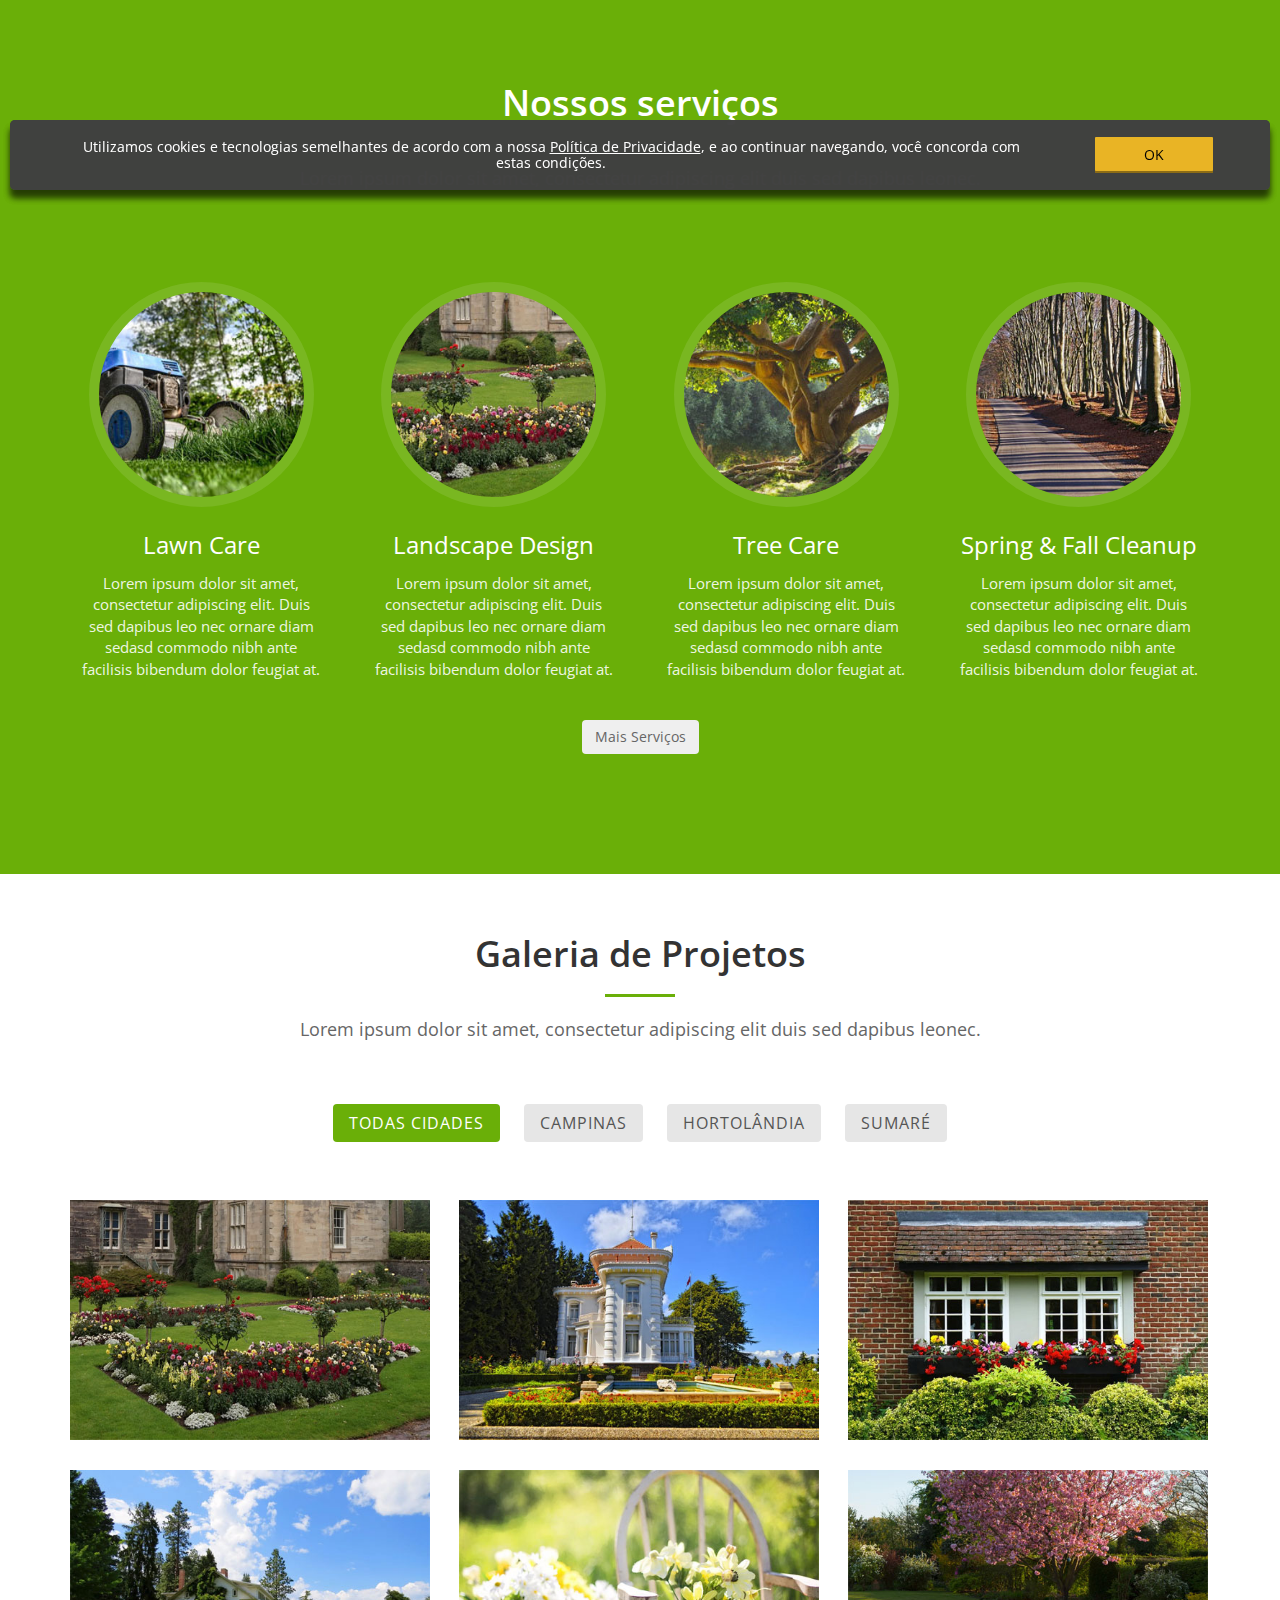
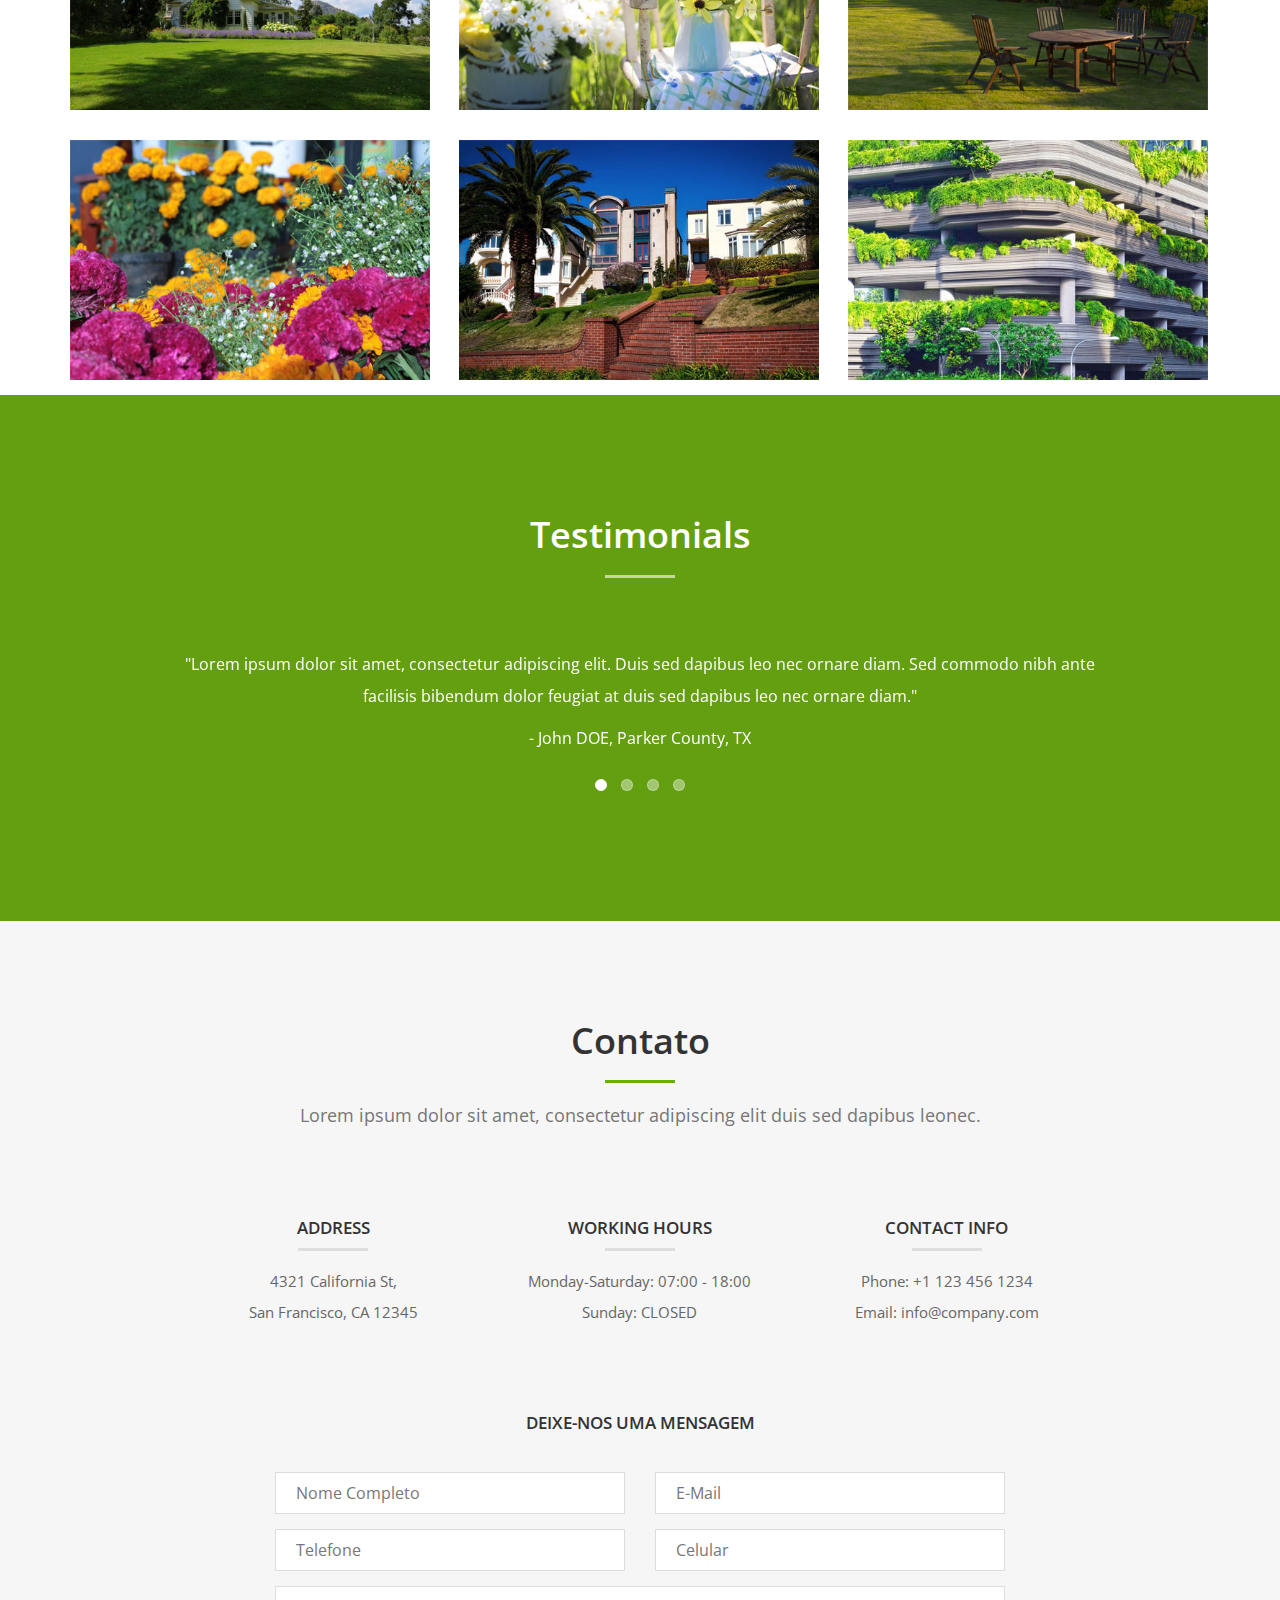
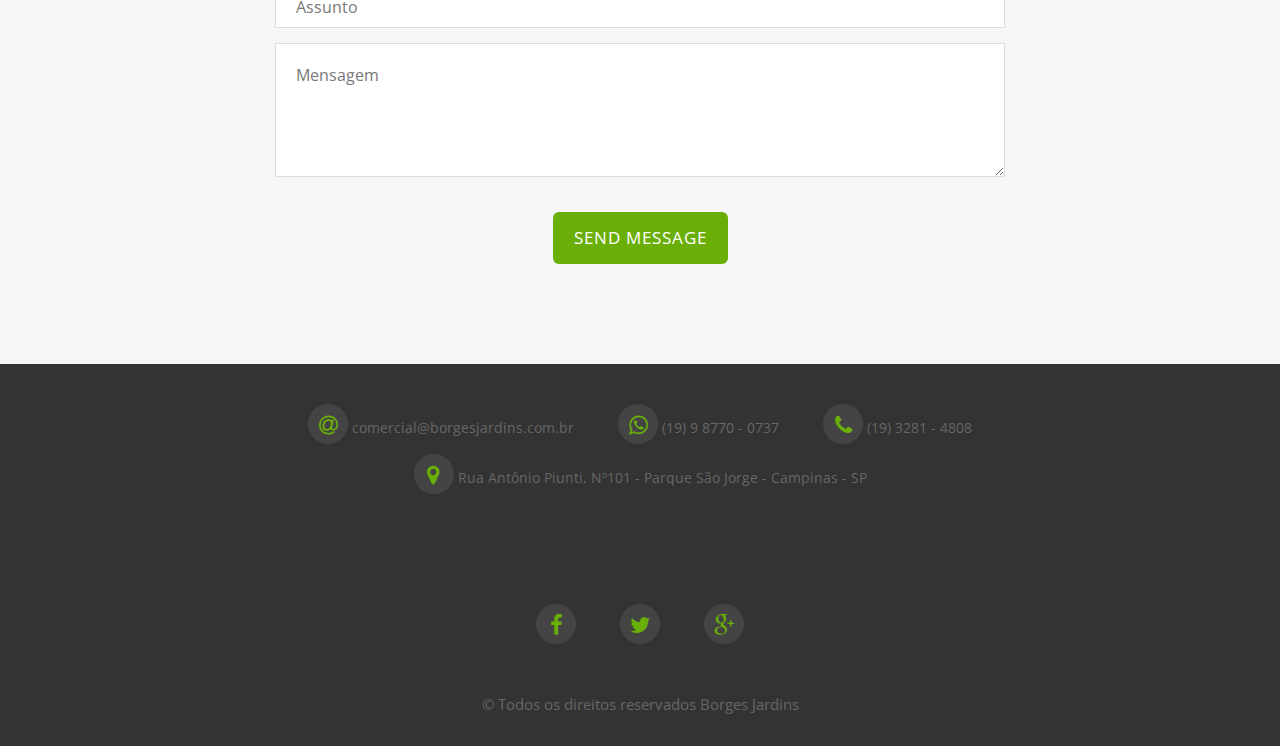
==== commit a5559447: "Adicionado o campo cookies no rodape do site admin e index." ====
--- a/index.html
+++ b/index.html
@@ -526,6 +526,20 @@
   </div>
 </div>
 
+
+
+<div class="banner-lgpd-consent-container"> 
+  <div class="banner-lgpd-consent banner-lgpd-consent--show"> 
+    <div class="banner-lgpd-consent__column"> 
+      Utilizamos cookies e tecnologias semelhantes de acordo com a nossa 
+      <a href="/privacy" target="_blank" class="banner-lgpd-consent__link">
+        Política de Privacidade</a>, e ao continuar navegando, você concorda com estas condições. 
+      </div> <div class="banner-lgpd-consent__column"> 
+        <button class="banner-lgpd-consent__accept">OK</button> 
+      </div> 
+    </div> 
+  </div>
+
 <script type="text/javascript" src="js/jquery.1.11.1.js"></script> 
 <script type="text/javascript" src="js/bootstrap.js"></script> 
 <script type="text/javascript" src="js/SmoothScroll.js"></script> 
@@ -535,5 +549,6 @@
 <script type="text/javascript" src="js/jqBootstrapValidation.js"></script> 
 <script type="text/javascript" src="js/contact_me.js"></script> 
 <script type="text/javascript" src="js/main.js"></script>
+<script src="js/cookies.js"></script>
 </body>
 </html>--- a/css/nivo-lightbox/default.css
+++ b/css/nivo-lightbox/default.css
@@ -13,7 +13,7 @@
     box-sizing: initial !important;
  }
 .nivo-lightbox-theme-default.nivo-lightbox-overlay { 
-	background: #666;
+	background: #082767;
 	background: rgba(0,0,0,0.6); 
 }
 .nivo-lightbox-theme-default .nivo-lightbox-content.nivo-lightbox-loading { background: url(loading.gif) no-repeat 50% 50%; }
